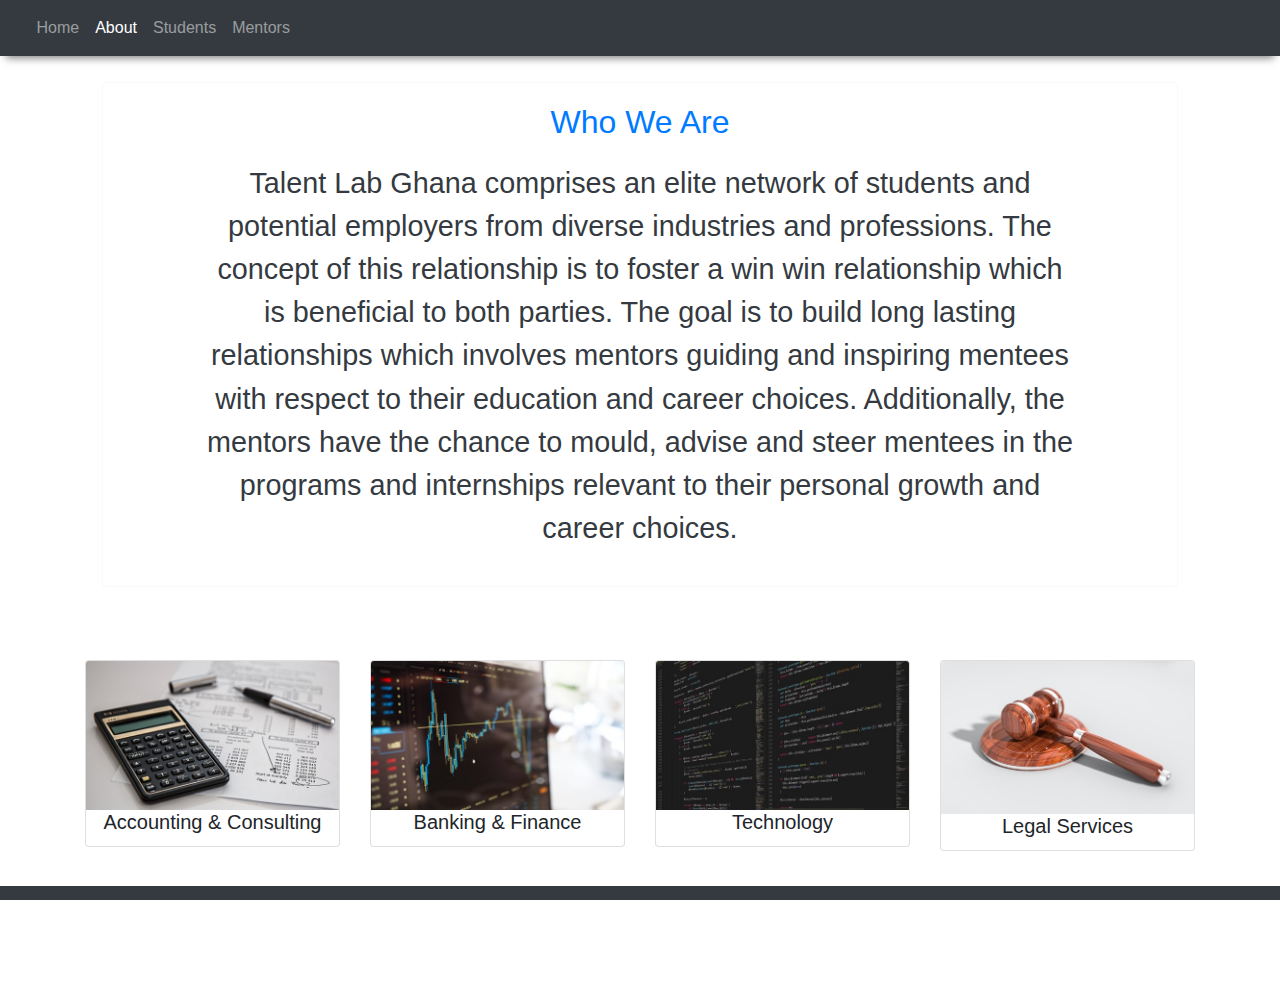
==== about.html @ 19d021ef "adding formatting changes to repo" ====
<!DOCTYPE html>
<html lang="en"> 
    <head> 
        <meta name="viewport" content="width=device-width, initial-scale=1.0">
        <meta http-equiv="content-type" content="text/html; charset=utf-8"> 
        <title>About Us</title>
        <link rel="icon" href="Assets/brain.png">
        <link rel="stylesheet" href="https://stackpath.bootstrapcdn.com/bootstrap/4.5.2/css/bootstrap.min.css" integrity="sha384-JcKb8q3iqJ61gNV9KGb8thSsNjpSL0n8PARn9HuZOnIxN0hoP+VmmDGMN5t9UJ0Z" crossorigin="anonymous">
        <link rel="stylesheet" href="main.css">
    </head> 
    <body>
        <script src="https://code.jquery.com/jquery-3.4.1.slim.min.js" integrity="sha384-J6qa4849blE2+poT4WnyKhv5vZF5SrPo0iEjwBvKU7imGFAV0wwj1yYfoRSJoZ+n" crossorigin="anonymous"></script>
        <script src="https://cdn.jsdelivr.net/npm/popper.js@1.16.0/dist/umd/popper.min.js" integrity="sha384-Q6E9RHvbIyZFJoft+2mJbHaEWldlvI9IOYy5n3zV9zzTtmI3UksdQRVvoxMfooAo" crossorigin="anonymous"></script>
        <script src="https://stackpath.bootstrapcdn.com/bootstrap/4.4.1/js/bootstrap.min.js" integrity="sha384-wfSDF2E50Y2D1uUdj0O3uMBJnjuUD4Ih7YwaYd1iqfktj0Uod8GCExl3Og8ifwB6" crossorigin="anonymous"></script>

        
        <nav class="navbar navbar-expand-lg navbar-light bg-light navbar navbar-dark bg-dark">
<!--            "navbar navbar-dark bg-dark"-->
<!--             style="background:#000000 !important;">-->
          
          <button class="navbar-toggler" type="button" data-toggle="collapse" data-target="#navbarNav" aria-controls="navbarNav" aria-expanded="false" aria-label="Toggle navigation">
            <span class="navbar-toggler-icon"></span>
          </button>
            
          <div class="collapse navbar-collapse" id="navbarNav">
            <div class="shift">
              <ul class="navbar-nav">
              <li class="nav-item ">
                <a class="nav-link" href="index.html">Home </a>
              </li>
              <li class="nav-item active">
                <a class="nav-link" href="about.html">About <span class="sr-only">(current)</span></a>
              </li>
              <li class="nav-item">
                <a class="nav-link" href="students.html">Students</a>
              </li>
              <li class="nav-item">
                <a class="nav-link" href="mentors.html">Mentors</a>
              </li>
            </ul>
            </div>
          </div>
        </nav>
        
        
        <div>
        </div>
            
            <div class="card border-light mb-3  abouttext">
                
<!--
            <div class="logo">    
            <img src="Assets/TLG.png"  style="border-color: white;" class="card-img" alt="...">
            </div>    
-->
              

              <div class="card-body text-primary">
                <h2 class="card-title text-center">Who We Are</h2>
                <p class="text-center text-dark abouttext">Talent Lab Ghana comprises an elite network of students and potential employers from diverse industries and professions. The concept of this relationship is to foster a win win relationship which is beneficial to both parties. The goal is to build long lasting relationships which involves mentors guiding and inspiring mentees with respect to their education and career choices. Additionally, the mentors have the chance to mould, advise and steer mentees  in the programs and internships relevant to their personal growth and career choices. </p>
              </div>
        </div>
        
        


   <div class="container">

        <div class="row">
        <div class="sector col-md-6 col-lg-3 col-sm-12">
            <div class="card">
              <img class="card-img-top" img src="Assets/audit.jpg" class="card-img-top" alt="...">
              <div class="card-block">
                <h5 class="card-title">Accounting & Consulting</h5>
            </div>
            </div>
        </div>

        <div class="sector col-md-6 col-lg-3 col-sm-12">
            <div class="card">
              <img class="card-img-top" img src="Assets/bank.jpg" class="card-img-top" alt="...">
              <div class="card-block">
                <h5 class="card-title">Banking & Finance</h5>
            </div>
            </div>
        </div>

        <div class="sector col-md-6 col-lg-3 col-sm-12">
            <div class="card">
              <img class="card-img-top" img src="Assets/coding.jpg" class="card-img-top" alt="...">
              <div class="card-block">
                <h5 class="card-title">Technology</h5>
            </div>
            </div>
        </div>

        <div class="sector col-md-6 col-lg-3 col-sm-12">
            <div class="card">
              <img class="card-img-top" img src="Assets/law.jpg" class="card-img-top" alt="...">
              <div class="card-block">
                <h5 class="card-title">Legal Services</h5>
            </div>
            </div>
        </div>

        </div>
            
        </div>
    </body>
    <footer class="bg-dark text-center text-white">
  <!-- Grid container -->
  <div class="container p-4 pb-0">
        </div>

  <!-- Copyright -->
  <div class="text-center p-3" style="background-color: rgba(0, 0, 0, 0.2);">
    © 2021 Copyright: Talent Lab Ghana
<!--    <a class="text-white" href="https://mdbootstrap.com/">MDBootstrap.com</a>-->
  </div>
  <!-- Copyright -->
</footer>
---- main.css ----
body, html {
    height: 100%;
    width: :100%;
    width: auto!important; 
    overflow-x: hidden!important
    
}
.index {padding-top: 50px}

/* The hero image */
.hero-image {
  /* Use "linear-gradient" to add a darken background effect to the image (photographer.jpg). This will make the text easier to read */
  background-image: linear-gradient(rgba(0, 0, 0, 0.5), rgba(0, 0, 0, 0.5)), url("photographer.jpg");

  /* Set a specific height */
  height: 50%;

  /* Position and center the image to scale nicely on all screens */
  background-position: center;
  background-repeat: no-repeat;
  background-size: cover;
  position: relative;
}

/* Place text in the middle of the image */
.hero-text {
  text-align: center;
  position: absolute;
  top: 50%;
  left: 50%;
  transform: translate(-50%, -50%);
  color: white;
}
.jumbotron {
/*    background:#C4DBFD !important */
}

.lead {
    
}

.lead {
    
}
.fullpage {
    height:100%
}

.content {
    justify-content: center;
    align-content: center;
    align-items: center;
    text-align: center;
    padding-left: 2%;
    padding-right: 2%;
    padding-top: 2% !important;
/*    height:100%*/
}

.pos-f-t {
}

.contained {
    padding-right:0% ;
    padding-left:0% ;
}

h4 {
    padding-bottom: 1%;
    
}

.text {
    padding-bottom: 1%;
}



img {
    
}

div {
  
}

.navbar-dark {
 
}

.nav-link {

}



.shift {
    padding-left: 1%;
}

.headerimg {
    
    width: 100% !important;
    
}

.nav {
    background:#C4DBFD !important 
}



nav {
    box-shadow: 0px 8px 8px -6px rgba(0,0,0,.5);
}


.col-9 {
    align-content: center;
    align-items: center;
    align-self: center
}

.col-12 {
}

.header {
    width: 100%;
}

.disabled {

}

.sector {
    margin-top:5%;
    padding-bottom: 3%;
}


.bg-dark {
    
}

.aboutheader {
    margin-top: 5%;
    margin-left:30%;
    margin-right:30%;
    
    
}

.abouttext {
    margin-top:2%;
    margin-left: 8%;
    margin-right: 8%;
    font-size: 1.8rem
}

.logo {
    margin-left:20%;
    margin-right:20%;
}

.card-title {
    text-align: center;
}

.text-center {
    
}

.comingsoon {
    height:60%;
    margin-top:10%;
    margin-bottom:10%; 
    border-style: none;
 
}

.mb-3 {
    
}

/*
.nav.navbar-nav.navbar-right li a {
    color: blue;
}
*/



#navbarNav a {
/*    color: white;*/
}

.navbar-light {
/*    background:#284D9A !important;*/
}

.navbar-expand-lg {
}

footer {
/*    padding-top: 60px;*/
}

.footer {
/*    padding-top: 60px;*/
}

.title {
    margin-top: 20%
}
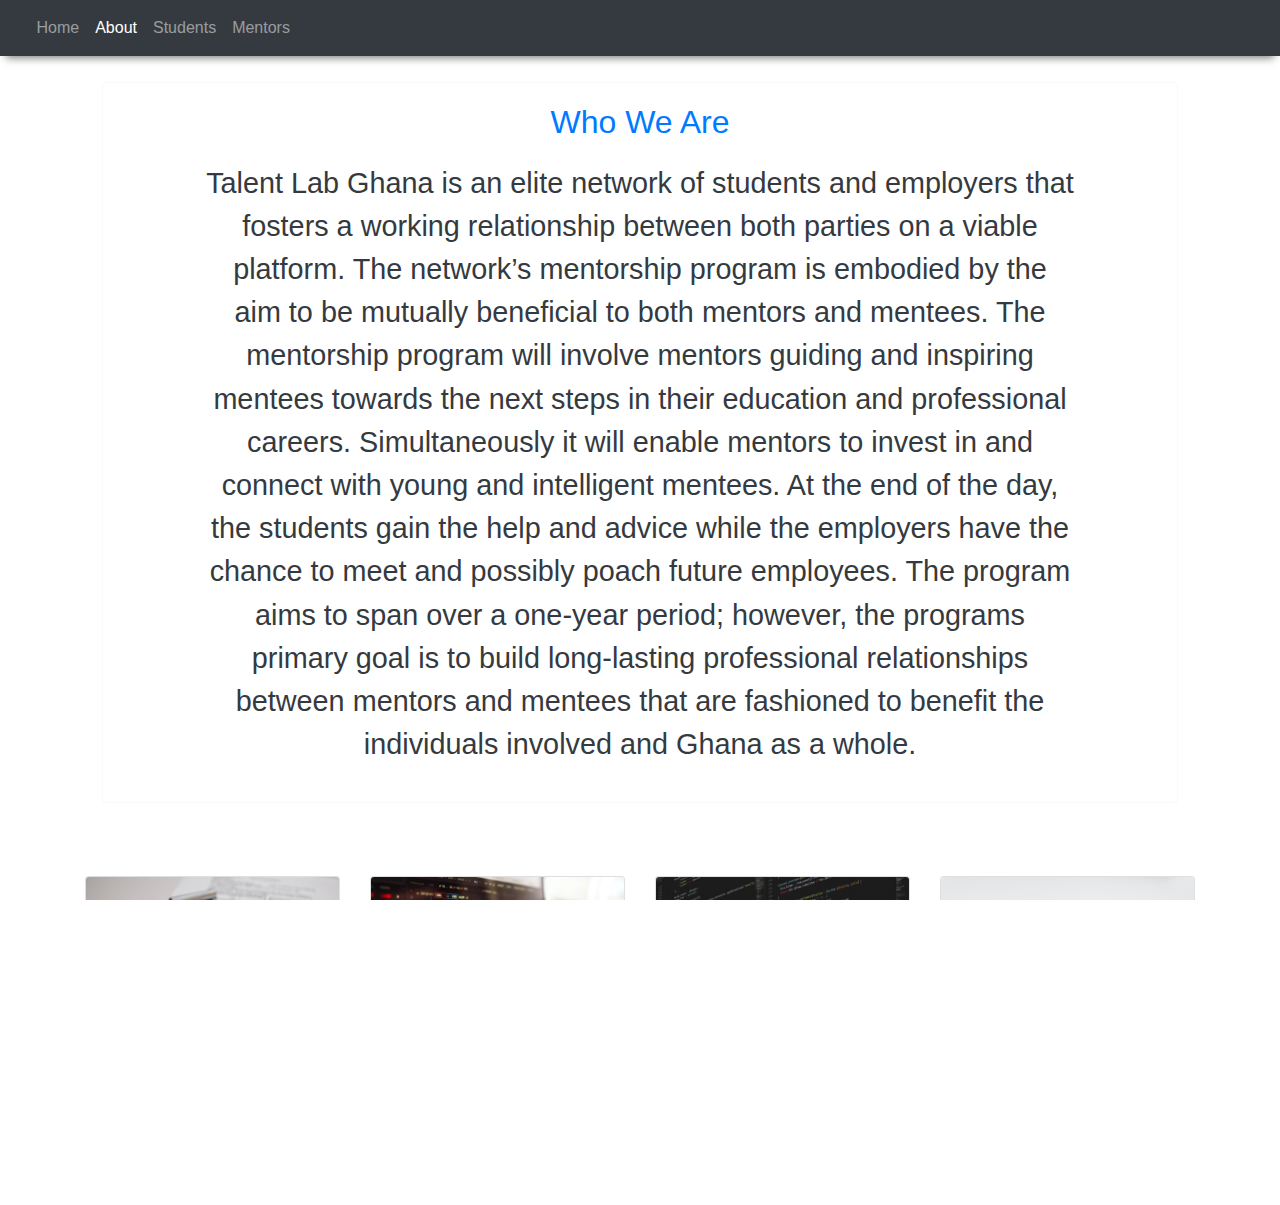
==== commit 67ca2ec0: "updates about page" ====
--- a/about.html
+++ b/about.html
@@ -57,7 +57,17 @@
 
               <div class="card-body text-primary">
                 <h2 class="card-title text-center">Who We Are</h2>
-                <p class="text-center text-dark abouttext">Talent Lab Ghana comprises an elite network of students and potential employers from diverse industries and professions. The concept of this relationship is to foster a win win relationship which is beneficial to both parties. The goal is to build long lasting relationships which involves mentors guiding and inspiring mentees with respect to their education and career choices. Additionally, the mentors have the chance to mould, advise and steer mentees  in the programs and internships relevant to their personal growth and career choices. </p>
+                <p class="text-center text-dark abouttext">Talent Lab Ghana is an elite network of students and employers that fosters a working relationship between both parties on a viable platform.
+
+                The network’s mentorship program is embodied by the aim to be mutually beneficial to both mentors and mentees. 
+                
+                The mentorship program will involve mentors guiding and inspiring mentees towards the next steps in their education and professional careers. 
+
+                Simultaneously it will enable mentors to invest in and connect with young and intelligent mentees.
+                    
+                At the end of the day, the students gain the help and advice while the employers have the chance to meet and possibly poach future employees.
+
+                The program aims to span over a one-year period; however, the programs primary goal is to build long-lasting professional relationships between mentors and mentees that are fashioned to benefit the individuals involved and Ghana as a whole. </p>
               </div>
         </div>
         
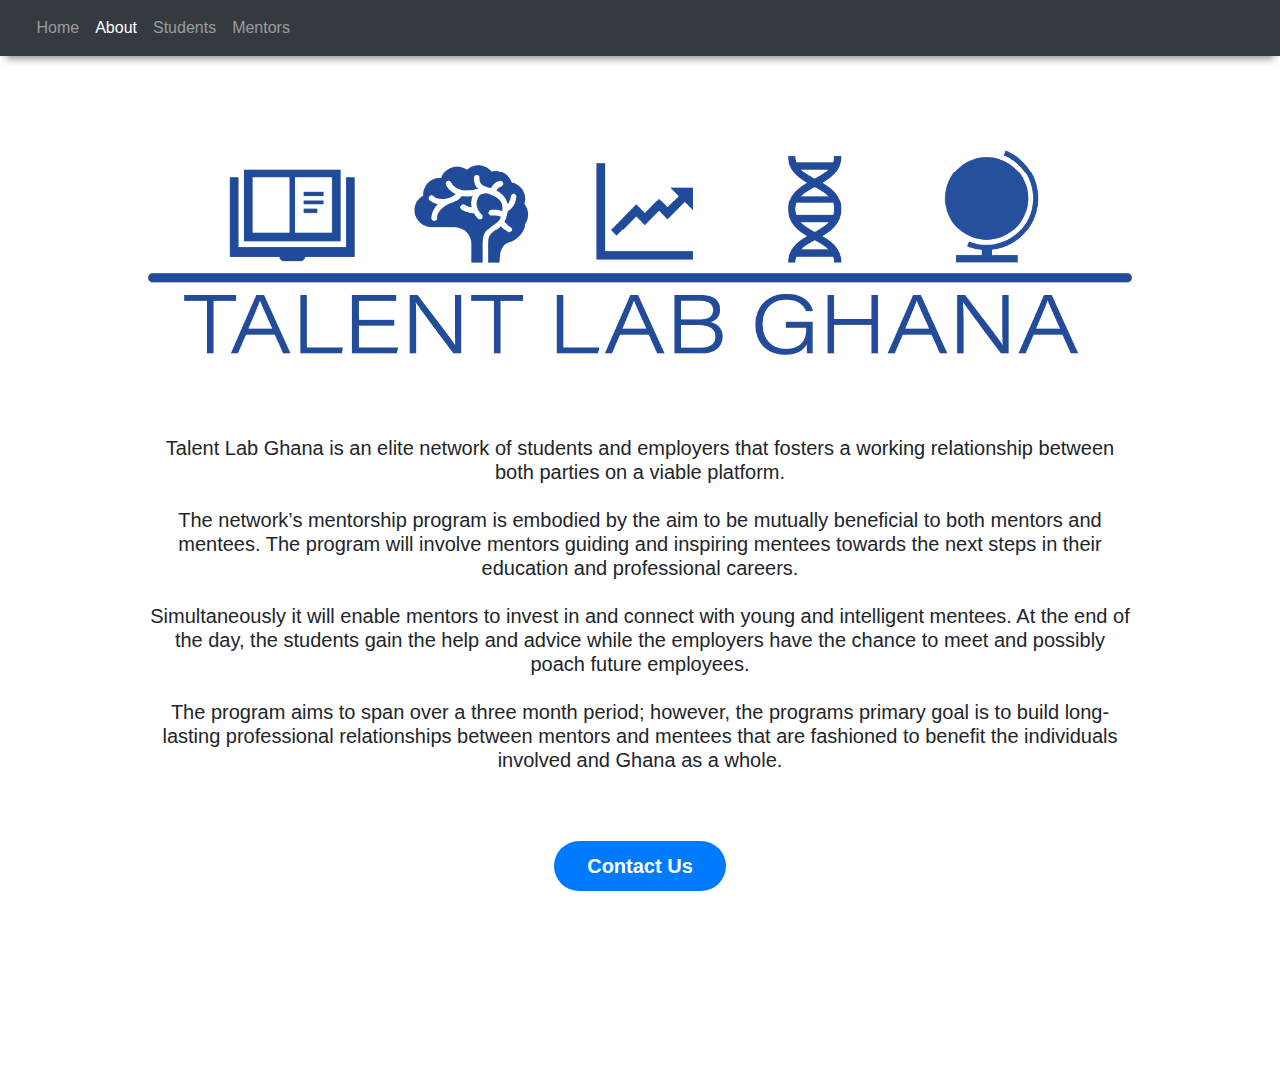
==== commit 03d23565: "adds website updates to repo" ====
--- a/about.html
+++ b/about.html
@@ -42,11 +42,16 @@
           </div>
         </nav>
         
-        
+        <div class=content style="padding-bottom: 5%">
+         <div class=headerimg>
+                <img class="headerimg" style="padding-right: 10%; padding-left: 10%; padding-top: 5%" src="Assets/TLG.png">
+
+            </div>
+      
         <div>
         </div>
             
-            <div class="card border-light mb-3  abouttext">
+            <div style="padding-left: 10%; padding-right: 10%; padding-bottom: 5%; padding-top: 5%">
                 
 <!--
             <div class="logo">    
@@ -55,25 +60,27 @@
 -->
               
 
-              <div class="card-body text-primary">
-                <h2 class="card-title text-center">Who We Are</h2>
-                <p class="text-center text-dark abouttext">Talent Lab Ghana is an elite network of students and employers that fosters a working relationship between both parties on a viable platform.
-
-                The network’s mentorship program is embodied by the aim to be mutually beneficial to both mentors and mentees. 
+<!--              <div class="card-body text-primary">-->
+<!--                <h2 class="card-title text-center about">Who We Are</h2>-->
+                <h3 class="lead">Talent Lab Ghana is an elite network of students and employers that fosters a working relationship between both parties on a viable platform.
+                <br><br>
+                The network’s mentorship program is embodied by the aim to be mutually beneficial to both mentors and mentees. The program will involve mentors guiding and inspiring mentees towards the next steps in their education and professional careers. 
+                <br><br>
+                Simultaneously it will enable mentors to invest in and connect with young and intelligent mentees.
                 
-                The mentorship program will involve mentors guiding and inspiring mentees towards the next steps in their education and professional careers. 
-
-                Simultaneously it will enable mentors to invest in and connect with young and intelligent mentees.
-                    
                 At the end of the day, the students gain the help and advice while the employers have the chance to meet and possibly poach future employees.
-
-                The program aims to span over a one-year period; however, the programs primary goal is to build long-lasting professional relationships between mentors and mentees that are fashioned to benefit the individuals involved and Ghana as a whole. </p>
-              </div>
+                <br><br>
+                The program aims to span over a three month period; however, the programs primary goal is to build long-lasting professional relationships between mentors and mentees that are fashioned to benefit the individuals involved and Ghana as a whole. </h3>
+<!--              </div>-->
         </div>
+        
+        <a href="mailto:info@talentlabgh.com" data-mode="drawer_left" style="align-self: center; display:inline-block;text-decoration:none;background-color:#007bff;color:white;cursor:pointer;font-family:Helvetica,Arial,sans-serif;font-size:20px;line-height:50px;text-align:center;margin:0;height:50px;padding:0px 33px;border-radius:25px;max-width:100%;white-space:nowrap;overflow:hidden;text-overflow:ellipsis;font-weight:bold;-webkit-font-smoothing:antialiased;-moz-osx-font-smoothing:grayscale;" target="">Contact Us</a>
+        
         
         
 
 
+<!--
    <div class="container">
 
         <div class="row">
@@ -116,6 +123,9 @@
         </div>
             
         </div>
+-->
+            
+    </div>
     </body>
     <footer class="bg-dark text-center text-white">
   <!-- Grid container -->
@@ -129,4 +139,5 @@
   </div>
   <!-- Copyright -->
 </footer>
+</html>
 
--- a/main.css
+++ b/main.css
@@ -21,6 +21,7 @@
   background-size: cover;
   position: relative;
 }
+
 
 /* Place text in the middle of the image */
 .hero-text {
@@ -43,7 +44,7 @@
     
 }
 .fullpage {
-    height:100%
+    height:auto;
 }
 
 .content {
@@ -154,7 +155,7 @@
     margin-top:2%;
     margin-left: 8%;
     margin-right: 8%;
-    font-size: 1.8rem
+    font-size: 1.2rem
 }
 
 .logo {
@@ -202,7 +203,12 @@
 }
 
 footer {
-/*    padding-top: 60px;*/
+/*    position:absolute;*/
+    bottom:0;
+    width:100%;
+    align-self: flex-end
+/*   height:60px;    Height of the footer */
+/*   background:#6cf;*/
 }
 
 .footer {
@@ -212,3 +218,11 @@
 .title {
     margin-top: 20%
 }
+
+.about {
+    color: black;
+}
+
+.profile {
+    padding-bottom: 8%;
+}
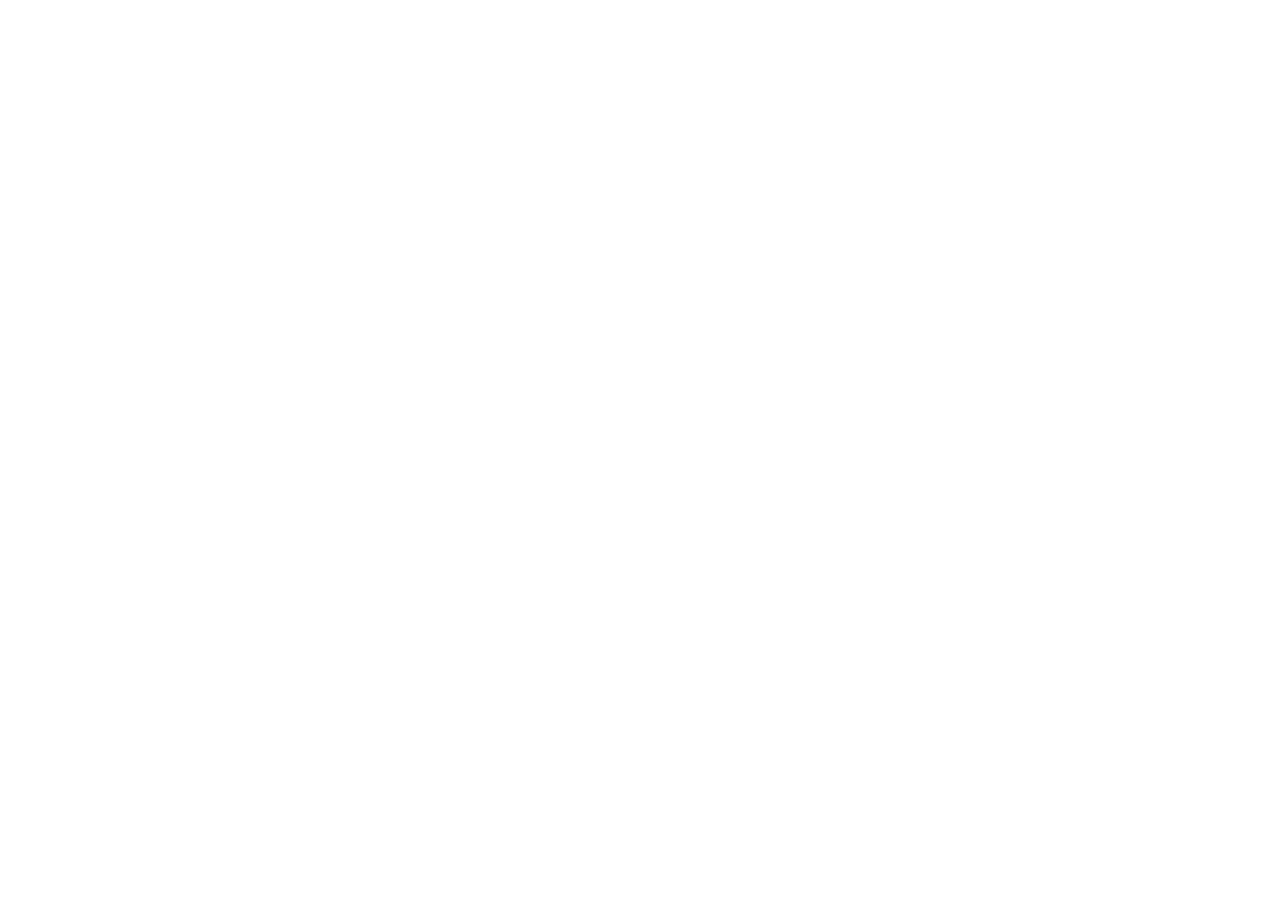
==== commit 1b0a7fe1: "adds sign in button to website" ====
--- a/about.html
+++ b/about.html
@@ -8,7 +8,7 @@
         <link rel="stylesheet" href="https://stackpath.bootstrapcdn.com/bootstrap/4.5.2/css/bootstrap.min.css" integrity="sha384-JcKb8q3iqJ61gNV9KGb8thSsNjpSL0n8PARn9HuZOnIxN0hoP+VmmDGMN5t9UJ0Z" crossorigin="anonymous">
         <link rel="stylesheet" href="main.css">
     </head> 
-    <body>
+    <body id="body" style="display: none;">
         <script src="https://code.jquery.com/jquery-3.4.1.slim.min.js" integrity="sha384-J6qa4849blE2+poT4WnyKhv5vZF5SrPo0iEjwBvKU7imGFAV0wwj1yYfoRSJoZ+n" crossorigin="anonymous"></script>
         <script src="https://cdn.jsdelivr.net/npm/popper.js@1.16.0/dist/umd/popper.min.js" integrity="sha384-Q6E9RHvbIyZFJoft+2mJbHaEWldlvI9IOYy5n3zV9zzTtmI3UksdQRVvoxMfooAo" crossorigin="anonymous"></script>
         <script src="https://stackpath.bootstrapcdn.com/bootstrap/4.4.1/js/bootstrap.min.js" integrity="sha384-wfSDF2E50Y2D1uUdj0O3uMBJnjuUD4Ih7YwaYd1iqfktj0Uod8GCExl3Og8ifwB6" crossorigin="anonymous"></script>
@@ -18,12 +18,11 @@
 <!--            "navbar navbar-dark bg-dark"-->
 <!--             style="background:#000000 !important;">-->
           
-          <button class="navbar-toggler" type="button" data-toggle="collapse" data-target="#navbarNav" aria-controls="navbarNav" aria-expanded="false" aria-label="Toggle navigation">
+          <button class="navbar-toggler" id="n-toggle" type="button" onclick="clicked()" data-toggle="collapse" data-target="#navbarNav" aria-controls="navbarNav" aria-expanded="false" aria-label="Toggle navigation">
             <span class="navbar-toggler-icon"></span>
           </button>
             
           <div class="collapse navbar-collapse" id="navbarNav">
-            <div class="shift">
               <ul class="navbar-nav">
               <li class="nav-item ">
                 <a class="nav-link" href="index.html">Home </a>
@@ -38,8 +37,8 @@
                 <a class="nav-link" href="mentors.html">Mentors</a>
               </li>
             </ul>
-            </div>
           </div>
+            <a href="https://talentlabghana.slack.com" style="display:" id="sign-in" target="_blank"><button type="button" class="btn btn-outline-success ml-auto sign-in-button" sign>Sign In</button></a>
         </nav>
         
         <div class=content style="padding-bottom: 5%">
@@ -74,7 +73,7 @@
 <!--              </div>-->
         </div>
         
-        <a href="mailto:info@talentlabgh.com" data-mode="drawer_left" style="align-self: center; display:inline-block;text-decoration:none;background-color:#007bff;color:white;cursor:pointer;font-family:Helvetica,Arial,sans-serif;font-size:20px;line-height:50px;text-align:center;margin:0;height:50px;padding:0px 33px;border-radius:25px;max-width:100%;white-space:nowrap;overflow:hidden;text-overflow:ellipsis;font-weight:bold;-webkit-font-smoothing:antialiased;-moz-osx-font-smoothing:grayscale;" target="">Contact Us</a>
+        <a class="hover" href="mailto:info@talentlabgh.com" data-mode="drawer_left" style="align-self: center; display:inline-block;text-decoration:none;background-color:#007bff;color:white;cursor:pointer;font-family:Helvetica,Arial,sans-serif;font-size:20px;line-height:50px;text-align:center;margin:0;height:50px;padding:0px 33px;border-radius:25px;max-width:100%;white-space:nowrap;overflow:hidden;text-overflow:ellipsis;font-weight:bold;-webkit-font-smoothing:antialiased;-moz-osx-font-smoothing:grayscale;" target="">Contact Us</a>
         
         
         
@@ -126,11 +125,13 @@
 -->
             
     </div>
-    </body>
+    
     <footer class="bg-dark text-center text-white">
   <!-- Grid container -->
+<!--
   <div class="container p-4 pb-0">
         </div>
+-->
 
   <!-- Copyright -->
   <div class="text-center p-3" style="background-color: rgba(0, 0, 0, 0.2);">
@@ -138,6 +139,39 @@
 <!--    <a class="text-white" href="https://mdbootstrap.com/">MDBootstrap.com</a>-->
   </div>
   <!-- Copyright -->
-</footer>
+    </footer>
+    </body>
+    <script type="text/javascript">
+        $(document).ready(function() {
+        $('#body').show();
+
+        });
+        
+    function clicked() {
+//        
+        x =   $('.show')
+//        y =   $('.collapsing')
+        if(x.length == 0){
+            $('#sign-in').hide();
+        }
+        if(x.length == 1 ){
+            setTimeout(() => { $('#sign-in').show(); }, 500);
+            
+        }
+////        
+//        if (x == "true") {
+//            
+//            console.log("hiding")
+//            $('#sign-in').hide();
+//        }
+//        else if(y == "false"){
+//            $('#sign-in').show();
+//        }
+//
+//
+//            
+        }
+        
+    </script>   
 </html>
 
--- a/main.css
+++ b/main.css
@@ -224,5 +224,43 @@
 }
 
 .profile {
-    padding-bottom: 8%;
-}
+    padding-bottom: 4%;
+    padding-top: 4%
+}
+
+.is-rounded:hover {
+/*    opacity: 20%*/
+}
+
+.is-rounded {
+    transition: 0.3s
+}
+
+.typeform-share {
+    
+}
+
+.typeform-share {
+    
+}
+
+.hover {
+    transition: 0.3s;
+}
+
+.hover:hover {
+    opacity: 40%
+}
+
+.sign-in {
+/*    margin-left: auto*/
+}
+
+.navbar-collapse {
+    
+}
+
+.navbar {
+    padding-left: 3%;
+    padding-right: 3%
+}
